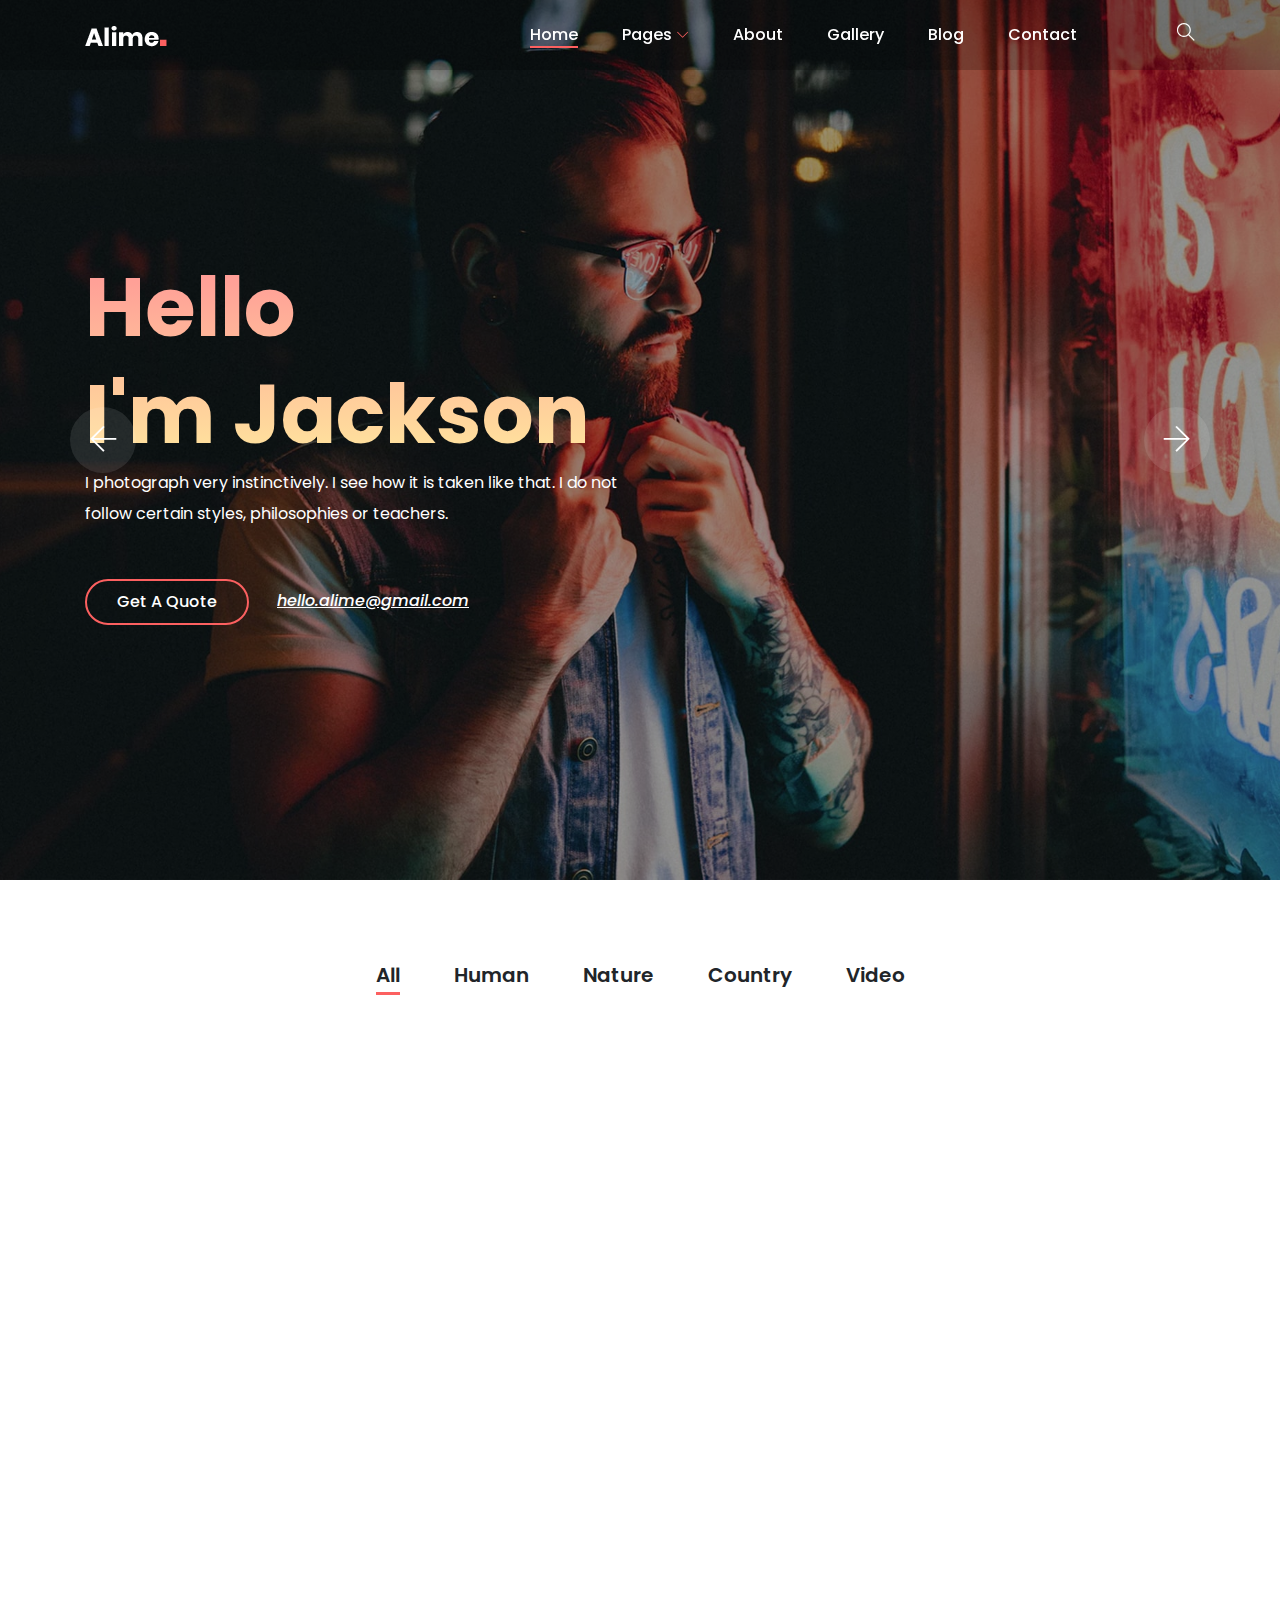
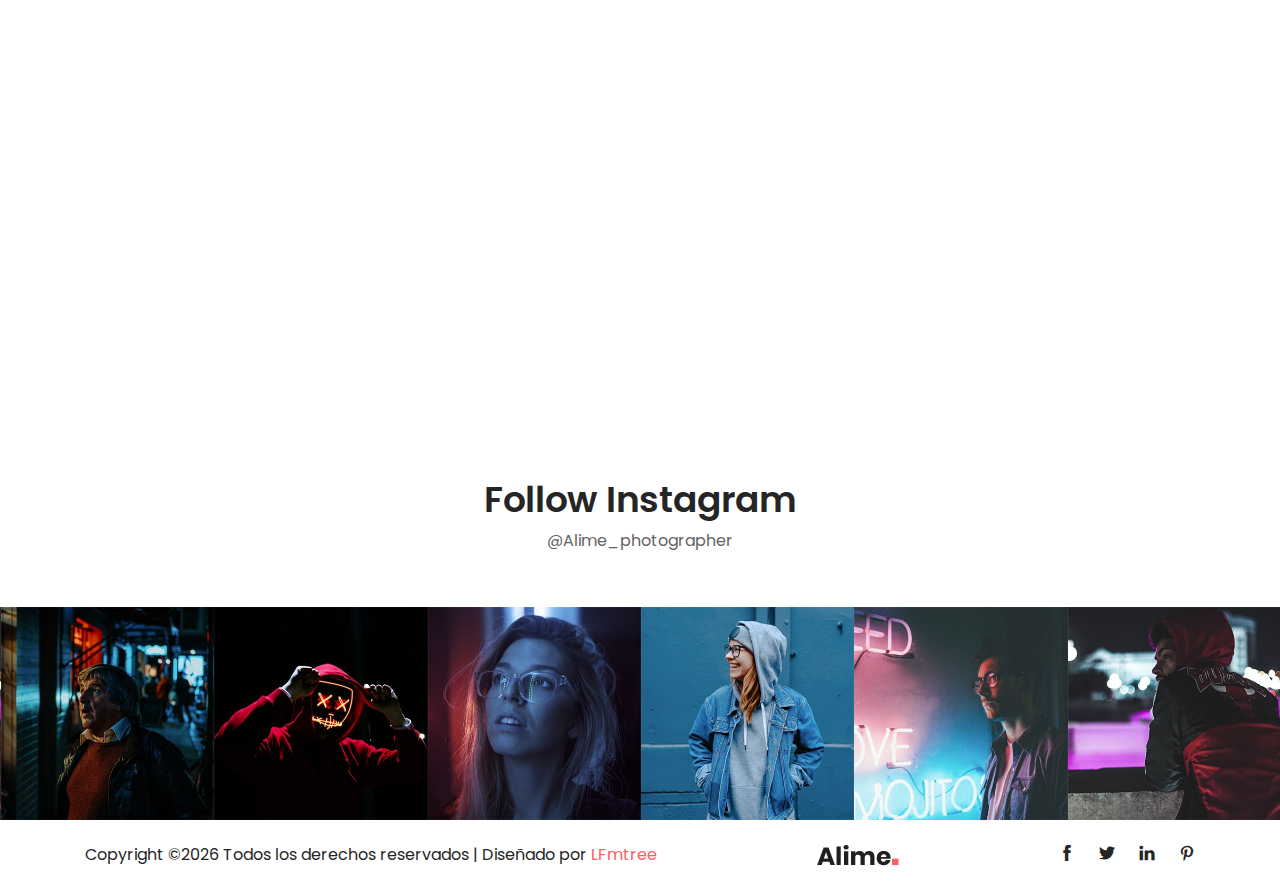
==== dart/index.html @ 70f77282 "fff" ====
<!DOCTYPE html>
<html lang="es">

<head>
    <meta charset="UTF-8">
    <meta name="description" content="">
    <meta http-equiv="X-UA-Compatible" content="IE=edge">
    <meta name="viewport" content="width=device-width, initial-scale=1, shrink-to-fit=no">

    <!-- Title -->
    <title>Dart</title>

    <!-- Favicon -->
    <link rel="icon" href="./img/core-img/favicon.png">

    <!-- Stylesheet -->
    <link rel="stylesheet" href="style.css">

</head>

<body>
    <!-- Preloader -->
    <div id="preloader">
        <div class="loader"></div>
    </div>
    <!-- /Preloader -->


               

    <!-- Header Area Start -->
    <header class="header-area">
        <!-- Main Header Start -->
        <div class="main-header-area">
            <div class="classy-nav-container breakpoint-off">
                <div class="container">
                    <!-- Classy Menu -->
                    <nav class="classy-navbar justify-content-between" id="alimeNav">

                        <!-- Logo -->
                        <a class="nav-brand" href="./index.html"><img src="./img/core-img/logo.png" alt=""></a>

                        <!-- Navbar Toggler -->
                        <div class="classy-navbar-toggler">
                            <span class="navbarToggler"><span></span><span></span><span></span></span>
                        </div>

                        <!-- Menu -->
                        <div class="classy-menu">
                            <!-- Menu Close Button -->
                            <div class="classycloseIcon">
                                <div class="cross-wrap"><span class="top"></span><span class="bottom"></span></div>
                            </div>
                            <!-- Nav Start -->
                            <div class="classynav">
                                <ul id="nav">
                                    <li class="active"><a href="./index.html">Home</a></li>
                                    <li><a href="#">Pages</a>
                                        <ul class="dropdown">
                                            <li><a href="./index.html">- Home</a></li>
                                            <li><a href="./about.html">- About</a></li>
                                            <li><a href="./gallery.html">- Gallery</a></li>
                                            <li><a href="./blog.html">- Blog</a></li>
                                            <li><a href="./single-blog.html">- Blog Details</a></li>
                                            <li><a href="./contact.html">- Contact</a></li>
                                            <li><a href="#">- Dropdown</a>
                                                <ul class="dropdown">
                                                    <li><a href="#">- Dropdown Item</a></li>
                                                    <li><a href="#">- Dropdown Item</a></li>
                                                    <li><a href="#">- Dropdown Item</a></li>
                                                    <li><a href="#">- Dropdown Item</a></li>
                                                </ul>
                                            </li>
                                        </ul>
                                    </li>
                                    <li><a href="./about.html">About</a></li>
                                    <li><a href="./gallery.html">Gallery</a></li>
                                    <li><a href="./blog.html">Blog</a></li>
                                    <li><a href="./contact.html">Contact</a></li>
                                </ul>

                                <!-- Search Icon -->
                                <div class="search-icon" data-toggle="modal" data-target="#searchModal"><i class="ti-search"></i></div>
                            </div>
                            <!-- Nav End -->
                        </div>
                    </nav>
                </div>
            </div>
        </div>
    </header>
    <!-- Header Area End -->

    <!-- Welcome Area Start -->
    <section class="welcome-area">
        <div class="welcome-slides owl-carousel">
            <!-- Single Slide -->
            <div class="single-welcome-slide bg-img bg-overlay" style="background-image: url(img/bg-img/1.jpg);">
                <div class="container h-100">
                    <div class="row h-100 align-items-center">
                        <!-- Welcome Text -->
                        <div class="col-12 col-lg-8 col-xl-6">
                            <div class="welcome-text">
                                <h2 data-animation="bounceInDown" data-delay="900ms">Hello <br>I'm Jackson</h2>
                                <p data-animation="bounceInDown" data-delay="500ms">I photograph very instinctively. I see how it is taken like that. I do not follow certain styles, philosophies or teachers.</p>
                                <div class="hero-btn-group" data-animation="bounceInDown" data-delay="100ms">
                                    <a href="#" class="btn alime-btn mb-3 mb-sm-0 mr-4">Get a Quote</a>
                                    <a class="hero-mail-contact" href="mailto:hello.alime@gmail.com">hello.alime@gmail.com</a>
                                </div>
                            </div>
                        </div>
                    </div>
                </div>
            </div>

            <!-- Single Slide -->
            <div class="single-welcome-slide bg-img bg-overlay" style="background-image: url(img/bg-img/2.jpg);">
                <div class="container h-100">
                    <div class="row h-100 align-items-center">
                        <!-- Welcome Text -->
                        <div class="col-12 col-lg-8 col-xl-6">
                            <div class="welcome-text">
                                <h2 data-animation="bounceInUp" data-delay="100ms">Hello <br>I'm Alime</h2>
                                <p data-animation="bounceInUp" data-delay="500ms">I photograph very instinctively. I see how it is taken like that. I do not follow certain styles, philosophies or teachers.</p>
                                <div class="hero-btn-group" data-animation="bounceInUp" data-delay="900ms">
                                    <a href="#" class="btn alime-btn mb-3 mb-sm-0 mr-4">Get a Quote</a>
                                    <a class="hero-mail-contact" href="mailto:hello.alime@gmail.com">hello.alime@gmail.com</a>
                                </div>
                            </div>
                        </div>
                    </div>
                </div>
            </div>
        </div>
    </section>
    <!-- Welcome Area End -->

    <!-- Gallery Area Start -->
    <div class="alime-portfolio-area section-padding-80 clearfix">
        <div class="container-fluid">
            <div class="row">
                <div class="col-12">
                    <!-- Projects Menu -->
                    <div class="alime-projects-menu">
                        <div class="portfolio-menu text-center">
                            <button class="btn active" data-filter="*">All</button>
                            <button class="btn" data-filter=".human">Human</button>
                            <button class="btn" data-filter=".nature">Nature</button>
                            <button class="btn" data-filter=".country">Country</button>
                            <button class="btn" data-filter=".video">Video</button>
                        </div>
                    </div>
                </div>
            </div>

            <div class="row alime-portfolio">
                <!-- Single Gallery Item -->
                <div class="col-12 col-sm-6 col-lg-3 single_gallery_item nature mb-30 wow fadeInUp" data-wow-delay="100ms">
                    <div class="single-portfolio-content">
                        <img src="img/bg-img/3.jpg" alt="">
                        <div class="hover-content">
                            <a href="img/bg-img/3.jpg" class="portfolio-img">+</a>
                        </div>
                    </div>
                </div>

                <!-- Single Gallery Item -->
                <div class="col-12 col-sm-6 col-lg-3 single_gallery_item video human mb-30 wow fadeInUp" data-wow-delay="300ms">
                    <div class="single-portfolio-content">
                        <img src="img/bg-img/4.jpg" alt="">
                        <div class="hover-content">
                            <a href="img/bg-img/4.jpg" class="portfolio-img">+</a>
                        </div>
                    </div>
                </div>

                <!-- Single Gallery Item -->
                <div class="col-12 col-sm-6 col-lg-3 single_gallery_item country mb-30 wow fadeInUp" data-wow-delay="500ms">
                    <div class="single-portfolio-content">
                        <img src="img/bg-img/5.jpg" alt="">
                        <div class="hover-content">
                            <a href="img/bg-img/5.jpg" class="portfolio-img">+</a>
                        </div>
                    </div>
                </div>

                <!-- Single Gallery Item -->
                <div class="col-12 col-sm-6 col-lg-3 single_gallery_item human mb-30 wow fadeInUp" data-wow-delay="700ms">
                    <div class="single-portfolio-content">
                        <img src="img/bg-img/6.jpg" alt="">
                        <div class="hover-content">
                            <a href="img/bg-img/6.jpg" class="portfolio-img">+</a>
                        </div>
                    </div>
                </div>

                <!-- Single Gallery Item -->
                <div class="col-12 col-sm-6 col-lg-3 single_gallery_item nature mb-30 wow fadeInUp" data-wow-delay="100ms">
                    <div class="single-portfolio-content">
                        <img src="img/bg-img/7.jpg" alt="">
                        <div class="hover-content">
                            <a href="img/bg-img/7.jpg" class="portfolio-img">+</a>
                        </div>
                    </div>
                </div>

                <!-- Single Gallery Item -->
                <div class="col-12 col-sm-6 col-lg-3 single_gallery_item video country mb-30 wow fadeInUp" data-wow-delay="300ms">
                    <div class="single-portfolio-content">
                        <img src="img/bg-img/8.jpg" alt="">
                        <div class="hover-content">
                            <a href="img/bg-img/8.jpg" class="portfolio-img">+</a>
                        </div>
                    </div>
                </div>

                <!-- Single Gallery Item -->
                <div class="col-12 col-sm-6 col-lg-3 single_gallery_item human mb-30 wow fadeInUp" data-wow-delay="500ms">
                    <div class="single-portfolio-content">
                        <img src="img/bg-img/10.jpg" alt="">
                        <div class="hover-content">
                            <a href="img/bg-img/10.jpg" class="portfolio-img">+</a>
                        </div>
                    </div>
                </div>

                <!-- Single Gallery Item -->
                <div class="col-12 col-sm-6 col-lg-3 single_gallery_item nature mb-30 wow fadeInUp" data-wow-delay="700ms">
                    <div class="single-portfolio-content">
                        <img src="img/bg-img/9.jpg" alt="">
                        <div class="hover-content">
                            <a href="img/bg-img/9.jpg" class="portfolio-img">+</a>
                        </div>
                    </div>
                </div>

                <!-- Single Gallery Item -->
                <div class="col-12 col-sm-6 col-lg-6 single_gallery_item video country mb-30 wow fadeInUp" data-wow-delay="100ms">
                    <div class="single-portfolio-content">
                        <img src="img/bg-img/36.jpg" alt="">
                        <div class="hover-content">
                            <a href="img/bg-img/36.jpg" class="portfolio-img">+</a>
                        </div>
                    </div>
                </div>

                <!-- Single Gallery Item -->
                <div class="col-12 col-sm-6 col-lg-3 single_gallery_item human mb-30 wow fadeInUp" data-wow-delay="300ms">
                    <div class="single-portfolio-content">
                        <img src="img/bg-img/37.jpg" alt="">
                        <div class="hover-content">
                            <a href="img/bg-img/37.jpg" class="portfolio-img">+</a>
                        </div>
                    </div>
                </div>

                <!-- Single Gallery Item -->
                <div class="col-12 col-sm-6 col-lg-3 single_gallery_item country mb-30 wow fadeInUp" data-wow-delay="500ms">
                    <div class="single-portfolio-content">
                        <img src="img/bg-img/5.jpg" alt="">
                        <div class="hover-content">
                            <a href="img/bg-img/5.jpg" class="portfolio-img">+</a>
                        </div>
                    </div>
                </div>
            </div>

            <div class="row">
                <div class="col-12 text-center wow fadeInUp" data-wow-delay="700ms">
                    <a href="#" class="btn alime-btn btn-2 mt-15">View More</a>
                </div>
            </div>
        </div>
    </div>
    <!-- Gallery Area End -->

    <!-- Follow Area Start -->
    <section class="follow-area clearfix">
        <div class="container">
            <div class="row">
                <div class="col-12">
                    <div class="section-heading text-center">
                        <h2>Follow Instagram</h2>
                        <p>@Alime_photographer</p>
                    </div>
                </div>
            </div>
        </div>

        <!-- Instagram Feed Area -->
        <div class="instragram-feed-area owl-carousel">
            <!-- Single Instagram Item -->
            <div class="single-instagram-item">
                <img src="img/bg-img/11.jpg" alt="">
                <div class="instagram-hover-content text-center d-flex align-items-center justify-content-center">
                    <a href="#">
                        <i class="ti-instagram" aria-hidden="true"></i>
                        <span>Alime_photographer</span>
                    </a>
                </div>
            </div>
            <!-- Single Instagram Item -->
            <div class="single-instagram-item">
                <img src="img/bg-img/12.jpg" alt="">
                <div class="instagram-hover-content text-center d-flex align-items-center justify-content-center">
                    <a href="#">
                        <i class="ti-instagram" aria-hidden="true"></i>
                        <span>Alime_photographer</span>
                    </a>
                </div>
            </div>
            <!-- Single Instagram Item -->
            <div class="single-instagram-item">
                <img src="img/bg-img/13.jpg" alt="">
                <div class="instagram-hover-content text-center d-flex align-items-center justify-content-center">
                    <a href="#">
                        <i class="ti-instagram" aria-hidden="true"></i>
                        <span>Alime_photographer</span>
                    </a>
                </div>
            </div>
            <!-- Single Instagram Item -->
            <div class="single-instagram-item">
                <img src="img/bg-img/14.jpg" alt="">
                <div class="instagram-hover-content text-center d-flex align-items-center justify-content-center">
                    <a href="#">
                        <i class="ti-instagram" aria-hidden="true"></i>
                        <span>Alime_photographer</span>
                    </a>
                </div>
            </div>
            <!-- Single Instagram Item -->
            <div class="single-instagram-item">
                <img src="img/bg-img/15.jpg" alt="">
                <div class="instagram-hover-content text-center d-flex align-items-center justify-content-center">
                    <a href="#">
                        <i class="ti-instagram" aria-hidden="true"></i>
                        <span>Alime_photographer</span>
                    </a>
                </div>
            </div>
            <!-- Single Instagram Item -->
            <div class="single-instagram-item">
                <img src="img/bg-img/16.jpg" alt="">
                <div class="instagram-hover-content text-center d-flex align-items-center justify-content-center">
                    <a href="#">
                        <i class="ti-instagram" aria-hidden="true"></i>
                        <span>Alime_photographer</span>
                    </a>
                </div>
            </div>
        </div>
    </section>
    <!-- Follow Area End -->

    <!-- Footer Area Start -->
    <footer class="footer-area">
        <div class="container">
            <div class="row">
                <div class="col-12">
                    <div class="footer-content d-flex align-items-center justify-content-between">
                        <!-- Copywrite Text -->
                       
                        <div class="copywrite-text">
                            <p><!-- Link back to Colorlib can't be removed. Template is licensed under CC BY 3.0. -->
Copyright &copy;<script>document.write(new Date().getFullYear());</script> Todos los derechos reservados | Diseñado por <a href="#" target="_blank">LFmtree</a>
<!-- Link back to Colorlib can't be removed. Template is licensed under CC BY 3.0. --></p> 
                        </div>


                        <!-- Footer Logo -->
                        <div class="footer-logo">
                            <a href="#"><img src="img/core-img/logo2.png" alt=""></a>
                        </div>
                        <!-- Social Info -->
                        <div class="social-info">
                            <a href="#"><i class="ti-facebook" aria-hidden="true"></i></a>
                            <a href="#"><i class="ti-twitter-alt" aria-hidden="true"></i></a>
                            <a href="#"><i class="ti-linkedin" aria-hidden="true"></i></a>
                            <a href="#"><i class="ti-pinterest" aria-hidden="true"></i></a>
                        </div>
                    </div>
                </div>
            </div>
        </div>
    </footer>
    <!-- Footer Area End -->

    <!-- **** All JS Files ***** -->
    <!-- jQuery 2.2.4 -->
    <script src="js/jquery.min.js"></script>
    <!-- Popper -->
    <script src="js/popper.min.js"></script>
    <!-- Bootstrap -->
    <script src="js/bootstrap.min.js"></script>
    <!-- All Plugins -->
    <script src="js/alime.bundle.js"></script>
    <!-- Active -->
    <script src="js/default-assets/active.js"></script>

</body>

</html>
---- dart/style.css ----
/* ------------------------------------------
[Master Stylesheet]

Template Name: Alime - Photography HTML Template
Template Author: Colorlib
Template Author URL: http://colorlib.com
Version: 1.0.0
Last Update: Feb 22, 2019


[Tables of CSS Content]

+ body

    - 01.0 Reboot CSS
    - 02.0 Spacing CSS
    - 03.0 Preloader CSS
    - 04.0 Heading CSS
    - 05.0 Backtotop CSS
    - 06.0 Buttons CSS
    - 07.0 Header CSS
    - 08.0 Hero CSS
    - 09.0 Footer CSS
    - 10.0 Follow CSS
    - 11.0 About CSS
    - 12.0 Breadcrumb CSS
    - 13.0 Blog CSS
    - 14.0 Team CSS
    - 15.0 Gallery CSS
    - 16.0 Contact CSS

--------------------------------------------- */
/* Import Fonts & All CSS */
@import url("https://fonts.googleapis.com/css?family=Poppins:100,200,300,400,500,600,700");
@import url(css/bootstrap.min.css);
@import url(css/animate.css);
@import url(css/default-assets/classy-nav.css);
@import url(css/owl.carousel.min.css);
@import url(css/magnific-popup.css);
@import url(css/font-awesome.min.css);
@import url(css/default-assets/themify-icons.css);
@import url(css/style.css);
/* :: 01.0 Reboot CSS */
* {
  margin: 0;
  padding: 0; }

body {
  font-family: "Poppins", sans-serif;
  font-weight: 400;
  font-size: 16px;
  position: relative;
  z-index: auto; }

h1,
h2,
h3,
h4,
h5,
h6 {
  font-family: "Poppins", sans-serif;
  color: #252525;
  line-height: 1.3;
  font-weight: 600; }

a,
a:active,
a:focus,
a:hover {
  color: #252525;
  text-decoration: none;
  -webkit-transition-duration: 500ms;
  -o-transition-duration: 500ms;
  transition-duration: 500ms;
  outline: none;
  font-weight: 500; }

li {
  list-style: none; }

p {
  line-height: 1.9;
  color: #636363;
  font-size: 16px;
  font-weight: 400; }

img {
  width: 100%;
  height: auto; }

ul {
  margin: 0;
  padding: 0; }
  ul li {
    margin: 0;
    padding: 0; }

.bg-overlay {
  position: relative;
  z-index: 1; }
  .bg-overlay::after {
    position: absolute;
    content: "";
    height: 100%;
    width: 100%;
    top: 0;
    left: 0;
    z-index: -1;
    background-color: rgba(0, 0, 0, 0.4); }

.bg-img {
  background-position: center center !important;
  background-size: cover !important;
  background-repeat: no-repeat !important; }

.jarallax {
  position: relative;
  z-index: 0; }
  .jarallax > .jarallax-img {
    position: absolute;
    object-fit: cover;
    font-family: 'object-fit: cover';
    top: 0;
    left: 0;
    width: 100%;
    height: 100%;
    z-index: -1; }

.mfp-image-holder .mfp-close,
.mfp-iframe-holder .mfp-close {
  position: fixed;
  z-index: 100;
  color: #ffffff;
  right: 20px;
  text-align: center;
  padding-right: 0;
  width: 100%;
  top: 20px;
  width: 30px;
  background: #fc6060;
  height: 30px;
  line-height: 30px; }

img.mfp-img {
  -webkit-box-shadow: 0 2px 40px 8px rgba(15, 15, 15, 0.15);
  box-shadow: 0 2px 40px 8px rgba(15, 15, 15, 0.15); }

button.mfp-close,
button.mfp-arrow {
  background: #fc6060; }

.mfp-bottom-bar {
  display: none !important; }

.mfp-bg {
  background-color: #000000; }

.bg-transparent {
  background-color: transparent !important; }

.bg-gray {
  background-color: #f7f7f7 !important; }

textarea:focus,
input:focus {
  outline: none; }

textarea:invalid,
input:invalid,
textarea:required,
input:required {
  box-shadow: none !important; }

.border {
  border-color: #ebebeb; }

.mfp-arrow-left::after {
  border-right-color: transparent; }

.mfp-arrow-left::before {
  border-right-color: #ffffff; }

.mfp-arrow-right::after {
  border-left-color: transparent; }

.mfp-arrow-right::before {
  border-left-color: #ffffff; }

/* :: 02.0 Spacing CSS */
.mt-15 {
  margin-top: 15px; }

.mt-30 {
  margin-top: 30px; }

.mt-40 {
  margin-top: 40px; }

.mt-50 {
  margin-top: 50px; }

.mt-70 {
  margin-top: 70px; }

.mt-80 {
  margin-top: 80px; }

.mt-100 {
  margin-top: 100px; }

.mt-150 {
  margin-top: 150px; }

.mr-15 {
  margin-right: 15px; }

.mr-30 {
  margin-right: 30px; }

.mr-50 {
  margin-right: 50px; }

.mr-100 {
  margin-right: 100px; }

.mb-10 {
  margin-bottom: 10px; }

.mb-15 {
  margin-bottom: 15px; }

.mb-30 {
  margin-bottom: 30px; }

.mb-40 {
  margin-bottom: 40px; }

.mb-50 {
  margin-bottom: 50px; }

.mb-60 {
  margin-bottom: 60px; }

.mb-70 {
  margin-bottom: 70px; }

.mb-80 {
  margin-bottom: 80px; }

.mb-100 {
  margin-bottom: 100px; }

.ml-15 {
  margin-left: 15px; }

.ml-30 {
  margin-left: 30px; }

.ml-50 {
  margin-left: 50px; }

.ml-100 {
  margin-left: 100px; }

.pt-50 {
  padding-top: 50px !important; }

.section-padding-80 {
  padding-top: 80px;
  padding-bottom: 80px; }

.section-padding-0-80 {
  padding-top: 0;
  padding-bottom: 80px; }

.section-padding-80-0 {
  padding-top: 80px;
  padding-bottom: 0; }

.section-padding-80-50 {
  padding-top: 80px;
  padding-bottom: 50px; }

.section-padding-100 {
  padding-top: 100px;
  padding-bottom: 100px; }

.section-padding-0-100 {
  padding-top: 0;
  padding-bottom: 100px; }

.section-padding-100-0 {
  padding-top: 100px;
  padding-bottom: 0; }

/* :: 3.0 Preloader CSS */
#preloader {
  position: fixed;
  width: 100%;
  height: 100%;
  z-index: 9999999;
  top: 0;
  left: 0;
  background-color: #ffffff;
  display: -webkit-box;
  display: -ms-flexbox;
  display: flex;
  -webkit-box-align: center;
  -ms-flex-align: center;
  align-items: center;
  -webkit-box-pack: center;
  -ms-flex-pack: center;
  justify-content: center;
  overflow: hidden; }

.loader,
.loader:before,
.loader:after {
  border-radius: 50%;
  width: 2.5em;
  height: 2.5em;
  -webkit-animation-fill-mode: both;
  animation-fill-mode: both;
  -webkit-animation: load7 1.8s infinite ease-in-out;
  animation: load7 1.8s infinite ease-in-out; }

.loader {
  margin-top: -20px;
  color: #fc6060;
  font-size: 6px;
  position: relative;
  -webkit-transform: translateZ(0);
  -ms-transform: translateZ(0);
  transform: translateZ(0);
  -webkit-animation-delay: -0.16s;
  animation-delay: -0.16s; }

.loader:before,
.loader:after {
  content: '';
  position: absolute;
  top: 0; }

.loader:before {
  left: -3.5em;
  -webkit-animation-delay: -0.32s;
  animation-delay: -0.32s; }

.loader:after {
  left: 3.5em; }

@-webkit-keyframes load7 {
  0%,
    80%,
    100% {
    box-shadow: 0 2.5em 0 -1.3em; }
  40% {
    box-shadow: 0 2.5em 0 0; } }
@keyframes load7 {
  0%,
    80%,
    100% {
    box-shadow: 0 2.5em 0 -1.3em; }
  40% {
    box-shadow: 0 2.5em 0 0; } }
/* :: 4.0 Heading CSS */
.section-heading {
  position: relative;
  z-index: 1;
  margin-bottom: 50px; }
  .section-heading h2 {
    font-size: 36px;
    text-transform: capitalize;
    margin-bottom: 5px;
    display: block;
    line-height: 1.2; }
    @media only screen and (max-width: 767px) {
      .section-heading h2 {
        font-size: 24px; } }
  .section-heading p {
    margin-bottom: 0; }
  .section-heading.white p,
  .section-heading.white h2 {
    color: #ffffff; }

/* :: 5.0 Backtotop CSS */
#scrollUp {
  position: fixed;
  right: 40px;
  font-size: 20px;
  line-height: 40px;
  width: 40px;
  height: 40px;
  bottom: 40px;
  background-color: #fc6060;
  color: #ffffff;
  text-align: center;
  -webkit-transition-duration: 500ms;
  -o-transition-duration: 500ms;
  transition-duration: 500ms;
  border-radius: 50%;
  -webkit-box-shadow: 0 2px 40px 8px rgba(15, 15, 15, 0.15);
  box-shadow: 0 2px 40px 8px rgba(15, 15, 15, 0.15);
  z-index: 15962536; }
  @media only screen and (max-width: 767px) {
    #scrollUp {
      right: 20px;
      bottom: 20px; } }
  #scrollUp:focus, #scrollUp:hover {
    background-color: #000000;
    color: #ffffff; }

/* :: 6.0 Buttons CSS */
.btn:focus {
  box-shadow: none; }

.alime-btn {
  position: relative;
  z-index: 1;
  min-width: 160px;
  height: 46px;
  line-height: 42px;
  font-size: 16px;
  font-weight: 500;
  display: inline-block;
  padding: 0 30px;
  text-align: center;
  text-transform: capitalize;
  background-color: transparent;
  color: #ffffff;
  border: 2px solid #fc6060;
  border-radius: 60px;
  -webkit-transition-duration: 500ms;
  -o-transition-duration: 500ms;
  transition-duration: 500ms; }
  .alime-btn.btn-2 {
    color: #252525; }
  .alime-btn:focus, .alime-btn:hover {
    font-weight: 500;
    -webkit-box-shadow: 0 2px 40px 8px rgba(15, 15, 15, 0.15);
    box-shadow: 0 2px 40px 8px rgba(15, 15, 15, 0.15);
    background-color: #fc6060;
    color: #ffffff; }

.badges-btn {
  background-color: #ebebeb;
  padding: 5px 15px;
  display: inline-block;
  color: #636363;
  font-size: 12px;
  font-weight: 500;
  text-transform: uppercase;
  border-radius: 2px;
  -webkit-transition-duration: 500ms;
  -o-transition-duration: 500ms;
  transition-duration: 500ms;
  letter-spacing: 1px; }
  .badges-btn:hover, .badges-btn:focus {
    background-color: #fc6060;
    color: #ffffff;
    font-weight: 500; }

/* :: 7.0 Header CSS */
.header-area {
  position: fixed;
  z-index: 100;
  width: 100%;
  -webkit-transition-duration: 500ms;
  -o-transition-duration: 500ms;
  transition-duration: 500ms;
  background-color: transparent; }
  .header-area .search-icon {
    position: relative;
    z-index: 1;
    margin-left: 80px; }
    .header-area .search-icon i {
      font-size: 18px;
      color: #ffffff;
      cursor: pointer; }

.top-search-area .modal {
  background-color: rgba(0, 0, 0, 0.7); }
.top-search-area .modal-content .modal-body {
  padding: 50px; }
  .top-search-area .modal-content .modal-body button.close-btn {
    position: absolute;
    top: 15px;
    right: 15px;
    z-index: 10;
    font-size: 14px; }
    .top-search-area .modal-content .modal-body button.close-btn.btn {
      padding: 0;
      background-color: transparent; }
.top-search-area form {
  width: 100%;
  position: relative;
  z-index: 1; }
  .top-search-area form input {
    width: 100%;
    height: 50px;
    border: none;
    -webkit-box-shadow: 0 0 30px 15px rgba(0, 0, 0, 0.08);
    box-shadow: 0 0 30px 15px rgba(0, 0, 0, 0.08);
    border-radius: 6px;
    font-size: 12px;
    font-style: italic;
    padding: 0 20px; }
    .top-search-area form input:focus {
      -webkit-box-shadow: 0 0 30px 15px rgba(0, 0, 0, 0.08);
      box-shadow: 0 0 30px 15px rgba(0, 0, 0, 0.08); }
  .top-search-area form button {
    position: absolute;
    width: 100px;
    height: 50px;
    top: 0;
    right: 0;
    z-index: 10;
    border-radius: 0 6px 6px 0;
    border: none;
    background-color: #fc6060;
    font-weight: 600;
    font-size: 14px;
    text-transform: uppercase;
    text-align: center;
    color: #ffffff;
    cursor: pointer; }

.classy-nav-container {
  background-color: transparent;
  padding: 0; }
  .classy-nav-container .classy-navbar {
    -webkit-transition-duration: 500ms;
    -o-transition-duration: 500ms;
    transition-duration: 500ms;
    height: 70px;
    padding: 0; }
    @media only screen and (max-width: 767px) {
      .classy-nav-container .classy-navbar .nav-brand {
        max-width: 90px;
        margin-right: 15px; } }
    .classy-nav-container .classy-navbar .classynav ul li a {
      font-size: 16px;
      text-transform: capitalize;
      color: #ffffff;
      font-weight: 500;
      padding: 0 20px; }
      .classy-nav-container .classy-navbar .classynav ul li a:hover, .classy-nav-container .classy-navbar .classynav ul li a:focus {
        color: #fc6060; }
      @media only screen and (min-width: 992px) and (max-width: 1199px) {
        .classy-nav-container .classy-navbar .classynav ul li a {
          font-size: 14px; } }
      @media only screen and (min-width: 768px) and (max-width: 991px) {
        .classy-nav-container .classy-navbar .classynav ul li a {
          font-size: 14px;
          color: #252525; }
          .classy-nav-container .classy-navbar .classynav ul li a:hover, .classy-nav-container .classy-navbar .classynav ul li a:focus {
            color: #fc6060; } }
      @media only screen and (max-width: 767px) {
        .classy-nav-container .classy-navbar .classynav ul li a {
          font-size: 14px;
          color: #252525; }
          .classy-nav-container .classy-navbar .classynav ul li a:hover, .classy-nav-container .classy-navbar .classynav ul li a:focus {
            color: #fc6060; } }
    .classy-nav-container .classy-navbar .classynav ul li.cn-dropdown-item ul li a, .classy-nav-container .classy-navbar .classynav ul li.megamenu-item ul li a {
      font-size: 14px;
      text-transform: capitalize;
      height: 42px;
      line-height: 42px;
      padding: 0 30px;
      color: #252525; }
      .classy-nav-container .classy-navbar .classynav ul li.cn-dropdown-item ul li a:focus, .classy-nav-container .classy-navbar .classynav ul li.cn-dropdown-item ul li a:hover, .classy-nav-container .classy-navbar .classynav ul li.megamenu-item ul li a:focus, .classy-nav-container .classy-navbar .classynav ul li.megamenu-item ul li a:hover {
        color: #fc6060; }

.classynav ul li.active a {
  position: relative;
  z-index: 1; }
  .classynav ul li.active a::before {
    width: calc(100% - 40px);
    height: 2px;
    background-color: #fc6060;
    position: absolute;
    bottom: 7px;
    left: 0;
    z-index: 1;
    content: '';
    left: 50%;
    transform: translateX(-50%); }
    @media only screen and (min-width: 768px) and (max-width: 991px) {
      .classynav ul li.active a::before {
        display: none; } }
    @media only screen and (max-width: 767px) {
      .classynav ul li.active a::before {
        display: none; } }

.classynav ul li.has-down > a::after,
.classynav ul li.has-down.active > a::after,
.classynav ul li.megamenu-item > a::after {
  color: #fc6060; }

.breakpoint-off .classynav ul li .dropdown,
.breakpoint-off .classynav ul li .megamenu {
  width: 210px;
  -webkit-box-shadow: 0 2px 40px 8px rgba(15, 15, 15, 0.15);
  box-shadow: 0 2px 40px 8px rgba(15, 15, 15, 0.15);
  border-radius: 6px; }

.breakpoint-off .classynav ul li .megamenu {
  width: 100%; }

.classy-navbar-toggler .navbarToggler span {
  background-color: #252525; }

.main-header-area {
  position: relative;
  z-index: 1;
  background-color: transparent;
  -webkit-transition-duration: 500ms;
  -o-transition-duration: 500ms;
  transition-duration: 500ms;
  height: 70px;
  background-color: rgba(0, 0, 0, 0.2); }
  .main-header-area.sticky {
    background-color: #000000; }

.classy-navbar-toggler .navbarToggler span {
  background-color: #ffffff; }

/* :: 8.0 Hero CSS */
.welcome-area {
  position: relative;
  z-index: 1; }

.welcome-slides {
  position: relative;
  z-index: 1;
  overflow: hidden; }
  .welcome-slides .owl-prev,
  .welcome-slides .owl-next {
    -webkit-transition-duration: 500ms;
    -o-transition-duration: 500ms;
    transition-duration: 500ms;
    width: 66px;
    height: 66px;
    border-radius: 50%;
    background-color: rgba(255, 255, 255, 0.1);
    position: absolute;
    top: 50%;
    left: 70px;
    margin-top: -33px;
    z-index: 10;
    text-align: center;
    line-height: 70px;
    color: #ffffff;
    font-size: 30px; }
    .welcome-slides .owl-prev:hover, .welcome-slides .owl-prev:focus,
    .welcome-slides .owl-next:hover,
    .welcome-slides .owl-next:focus {
      background-color: #fc6060; }
    @media only screen and (min-width: 768px) and (max-width: 991px) {
      .welcome-slides .owl-prev,
      .welcome-slides .owl-next {
        left: 30px; } }
    @media only screen and (max-width: 767px) {
      .welcome-slides .owl-prev,
      .welcome-slides .owl-next {
        width: 40px;
        left: 15px;
        height: 40px;
        font-size: 18px;
        line-height: 44px; } }
  .welcome-slides .owl-next {
    left: auto;
    right: 70px; }
    @media only screen and (min-width: 768px) and (max-width: 991px) {
      .welcome-slides .owl-next {
        right: 30px; } }
    @media only screen and (max-width: 767px) {
      .welcome-slides .owl-next {
        right: 15px; } }

.single-welcome-slide {
  position: relative;
  z-index: 2;
  width: 100%;
  height: 880px;
  background-color: #fc6060; }
  @media only screen and (min-width: 992px) and (max-width: 1199px) {
    .single-welcome-slide {
      height: 750px; } }
  @media only screen and (min-width: 768px) and (max-width: 991px) {
    .single-welcome-slide {
      height: 750px; } }
  @media only screen and (max-width: 767px) {
    .single-welcome-slide {
      height: 600px; } }
  .single-welcome-slide .welcome-text {
    position: relative;
    z-index: 1; }
    .single-welcome-slide .welcome-text h2 {
      font-weight: 700;
      font-size: 82px;
      display: block;
      margin-bottom: 0;
      background: -webkit-linear-gradient(#ff9696, #ffe89e);
      -webkit-background-clip: text;
      -webkit-text-fill-color: transparent; }
      @media only screen and (max-width: 767px) {
        .single-welcome-slide .welcome-text h2 {
          font-size: 42px; } }
    .single-welcome-slide .welcome-text p {
      color: #ffffff;
      margin-bottom: 50px;
      display: block; }
    .single-welcome-slide .welcome-text .hero-mail-contact {
      color: #ffffff;
      font-style: italic;
      text-decoration: underline; }
      .single-welcome-slide .welcome-text .hero-mail-contact:hover, .single-welcome-slide .welcome-text .hero-mail-contact:focus {
        color: #fc6060; }

/* :: 9.0 Footer CSS */
.footer-content {
  padding: 20px 0; }
  .footer-content .copywrite-text {
    position: relative;
    z-index: 1; }
    .footer-content .copywrite-text p {
      margin-bottom: 0;
      color: #252525; }
      @media only screen and (max-width: 767px) {
        .footer-content .copywrite-text p {
          font-size: 12px; } }
      .footer-content .copywrite-text p a {
        color: #fc6060;
        font-weight: 400; }
        @media only screen and (max-width: 767px) {
          .footer-content .copywrite-text p a {
            font-size: 12px; } }
  @media only screen and (max-width: 767px) {
    .footer-content .footer-logo a img {
      max-width: 50px; } }
  .footer-content .social-info a {
    color: #252525;
    font-size: 16px;
    margin-right: 20px; }
    .footer-content .social-info a:last-child {
      margin-right: 0; }
    @media only screen and (max-width: 767px) {
      .footer-content .social-info a {
        margin-right: 5px;
        font-size: 12px; } }
    .footer-content .social-info a:hover, .footer-content .social-info a:focus {
      color: #fc6060; }

/* :: 10.0 Follow CSS */
.single-instagram-item {
  position: relative;
  z-index: 1;
  overflow: hidden;
  -webkit-transition-duration: 500ms;
  -o-transition-duration: 500ms;
  transition-duration: 500ms; }
  .single-instagram-item img {
    width: 100%;
    -webkit-transition-duration: 1500ms;
    -o-transition-duration: 1500ms;
    transition-duration: 1500ms; }
  .single-instagram-item .instagram-hover-content {
    width: 100%;
    height: 100%;
    position: absolute;
    top: 0;
    bottom: 0;
    left: 0;
    right: 0;
    background-color: rgba(252, 96, 96, 0.9);
    opacity: 0;
    visibility: hidden;
    -webkit-transition-duration: 500ms;
    -o-transition-duration: 500ms;
    transition-duration: 500ms; }
    .single-instagram-item .instagram-hover-content a {
      text-align: center; }
      .single-instagram-item .instagram-hover-content a i {
        color: #ffffff;
        font-size: 32px;
        display: block;
        margin-bottom: 15px; }
      .single-instagram-item .instagram-hover-content a span {
        font-size: 14px;
        margin-bottom: 0;
        color: #ffffff; }
        @media only screen and (min-width: 992px) and (max-width: 1199px) {
          .single-instagram-item .instagram-hover-content a span {
            font-size: 12px; } }
        @media only screen and (min-width: 768px) and (max-width: 991px) {
          .single-instagram-item .instagram-hover-content a span {
            font-size: 12px; } }
        @media only screen and (max-width: 767px) {
          .single-instagram-item .instagram-hover-content a span {
            font-size: 12px; } }
  .single-instagram-item:hover img {
    -webkit-transform: scale(1.1);
    -ms-transform: scale(1.1);
    transform: scale(1.1); }
  .single-instagram-item:hover .instagram-hover-content {
    opacity: 1;
    visibility: visible; }

.instagram-gallery-single-item:hover .instagram-hover-content .zoom-img {
  margin-top: 0;
  opacity: 1; }

/* :: 11.0 About CSS */
.about-us-content h3 {
  font-size: 36px;
  display: block;
  margin-bottom: 5px; }
  @media only screen and (max-width: 767px) {
    .about-us-content h3 {
      font-size: 24px; } }
.about-us-content .line {
  height: 3px;
  width: 70px;
  background-color: #fc6060;
  margin-bottom: 30px; }

.about-video-area {
  position: relative;
  z-index: 1;
  border-radius: 10px; }
  .about-video-area img {
    -webkit-box-shadow: 3px 0 24px rgba(0, 0, 0, 0.15);
    box-shadow: 3px 0 24px rgba(0, 0, 0, 0.15);
    width: 100%;
    border-radius: 10px; }
  .about-video-area .video-icon a {
    position: absolute;
    top: 50%;
    left: 50%;
    z-index: 99;
    -webkit-transform: translate(-50%, -50%);
    -ms-transform: translate(-50%, -50%);
    transform: translate(-50%, -50%);
    color: #ffffff;
    height: 50px;
    width: 50px;
    display: inline-block;
    background-color: #fc6060;
    text-align: center;
    line-height: 56px;
    font-size: 38px;
    border-radius: 50%; }
    .about-video-area .video-icon a::after {
      content: '';
      position: absolute;
      width: 0%;
      height: 0%;
      border-radius: 50%;
      background-color: transparent;
      top: 50%;
      left: 50%;
      -webkit-transform: translate(-50%, -50%);
      -ms-transform: translate(-50%, -50%);
      transform: translate(-50%, -50%);
      border: 2px solid #fc6060;
      -webkit-animation: video-icon 1200ms linear infinite;
      animation: video-icon 1200ms linear infinite;
      z-index: -10; }
    .about-video-area .video-icon a:hover, .about-video-area .video-icon a:focus {
      background-color: #000000; }
      .about-video-area .video-icon a:hover::after, .about-video-area .video-icon a:focus::after {
        border: 2px solid #000000; }

@-webkit-keyframes video-icon {
  0% {
    width: 0;
    height: 0;
    opacity: 1; }
  50% {
    width: 100%;
    height: 100%;
    opacity: 1; }
  100% {
    width: 200%;
    height: 200%;
    opacity: 0; } }
@keyframes video-icon {
  0% {
    width: 0;
    height: 0;
    opacity: 1; }
  50% {
    width: 100%;
    height: 100%;
    opacity: 1; }
  100% {
    width: 200%;
    height: 200%;
    opacity: 0; } }
.why-choose-us-content {
  -webkit-transition-duration: 800ms;
  -o-transition-duration: 800ms;
  transition-duration: 800ms;
  background-color: #ffffff;
  padding: 80px 30px 50px;
  border-radius: 10px;
  box-shadow: 3px 0 15px -1px rgba(0, 0, 0, 0.15);
  position: relative;
  z-index: 1;
  margin-top: 50px; }
  .why-choose-us-content .chosse-us-icon {
    -webkit-transition-duration: 800ms;
    -o-transition-duration: 800ms;
    transition-duration: 800ms;
    height: 76px;
    width: 76px;
    background-color: #fc6060;
    display: inline-block;
    text-align: center;
    line-height: 76px;
    border-radius: 50%;
    color: #ffffff;
    font-size: 30px;
    position: absolute;
    top: -38px;
    left: 50%;
    margin-left: -38px; }
  .why-choose-us-content h4 {
    font-size: 20px;
    font-weight: 500;
    margin-bottom: 15px;
    -webkit-transition-duration: 800ms;
    -o-transition-duration: 800ms;
    transition-duration: 800ms; }
  .why-choose-us-content p {
    -webkit-transition-duration: 800ms;
    -o-transition-duration: 800ms;
    transition-duration: 800ms;
    font-size: 14px;
    margin-bottom: 0; }
  .why-choose-us-content:hover, .why-choose-us-content:focus {
    background-color: #fc6060; }
    .why-choose-us-content:hover .chosse-us-icon, .why-choose-us-content:focus .chosse-us-icon {
      background-color: #000000;
      box-shadow: 0 5px 15px 2px rgba(255, 255, 255, 0.15); }
    .why-choose-us-content:hover h4,
    .why-choose-us-content:hover p, .why-choose-us-content:focus h4,
    .why-choose-us-content:focus p {
      color: #ffffff; }

/* :: 12.0 Breadcrumb CSS */
.breadcrumb-area {
  position: relative;
  z-index: 1;
  height: 370px; }
  @media only screen and (max-width: 767px) {
    .breadcrumb-area {
      height: 240px; } }
  .breadcrumb-area .page-title {
    color: #ffffff;
    font-size: 36px; }
    @media only screen and (max-width: 767px) {
      .breadcrumb-area .page-title {
        font-size: 24px; } }

.breadcrumb-content {
  position: relative;
  z-index: 1;
  margin-top: 70px; }
  .breadcrumb-content .breadcrumb {
    padding: 0;
    background-color: transparent;
    margin-bottom: 0; }
    .breadcrumb-content .breadcrumb .breadcrumb-item {
      color: #fc6060;
      font-weight: 400;
      font-size: 16px; }
      .breadcrumb-content .breadcrumb .breadcrumb-item a {
        font-size: 16px;
        color: #ffffff;
        font-weight: 400; }
        .breadcrumb-content .breadcrumb .breadcrumb-item a:hover, .breadcrumb-content .breadcrumb .breadcrumb-item a:focus {
          color: #fc6060; }
    .breadcrumb-content .breadcrumb .breadcrumb-item + .breadcrumb-item::before {
      content: '\f105';
      color: #ffffff;
      font-family: "FontAwesome"; }

.breadcrumb-area.blog {
  height: 550px; }
  .breadcrumb-area.blog .breadcrumb-content .post-catagory {
    padding: 2px 15px;
    border-radius: 2px;
    font-size: 12px;
    text-transform: uppercase;
    color: #ffffff;
    background-color: #fc6060;
    font-weight: 500;
    margin-bottom: 15px; }
    .breadcrumb-area.blog .breadcrumb-content .post-catagory:hover, .breadcrumb-area.blog .breadcrumb-content .post-catagory:focus {
      font-weight: 500;
      background-color: #000000; }
  .breadcrumb-area.blog .breadcrumb-content .page-title {
    display: block;
    font-size: 48px;
    margin-bottom: 20px; }
    @media only screen and (max-width: 767px) {
      .breadcrumb-area.blog .breadcrumb-content .page-title {
        font-size: 30px; } }
  .breadcrumb-area.blog .breadcrumb-content .post-meta {
    position: relative;
    z-index: 1;
    margin-bottom: 5px; }
    .breadcrumb-area.blog .breadcrumb-content .post-meta a {
      position: relative;
      z-index: 1;
      font-size: 16px;
      color: #ffffff;
      font-weight: 500;
      margin-right: 21px; }
      @media only screen and (max-width: 767px) {
        .breadcrumb-area.blog .breadcrumb-content .post-meta a {
          font-size: 13px; } }
      .breadcrumb-area.blog .breadcrumb-content .post-meta a::after {
        content: '|';
        position: absolute;
        top: 0;
        right: -11px;
        z-index: 1; }
      .breadcrumb-area.blog .breadcrumb-content .post-meta a:last-child::after {
        display: none; }
      .breadcrumb-area.blog .breadcrumb-content .post-meta a:hover, .breadcrumb-area.blog .breadcrumb-content .post-meta a:focus {
        color: #fc6060; }
        .breadcrumb-area.blog .breadcrumb-content .post-meta a:hover::after, .breadcrumb-area.blog .breadcrumb-content .post-meta a:focus::after {
          color: #ffffff; }

/* :: 13.0 Blog CSS */
.blog-details-text {
  position: relative;
  z-index: 1; }
  .blog-details-text .row {
    margin-right: -5px;
    margin-left: -5px; }
    .blog-details-text .row .col-12 {
      padding-right: 5px;
      padding-left: 5px; }
  .blog-details-text p {
    font-size: 18px;
    margin-bottom: 20px; }

.alime-blockquote {
  position: relative;
  z-index: 1;
  margin-bottom: 30px;
  margin-top: 30px;
  border-left: 3px solid #fc6060;
  padding-left: 30px; }
  .alime-blockquote h4 {
    margin-bottom: 15px;
    font-size: 24px;
    color: #161715;
    line-height: 1.5;
    font-weight: 400; }
    @media only screen and (max-width: 767px) {
      .alime-blockquote h4 {
        font-size: 18px; } }
  .alime-blockquote h6 {
    font-size: 18px;
    color: #fc6060;
    text-transform: uppercase;
    margin-bottom: 0; }
    @media only screen and (max-width: 767px) {
      .alime-blockquote h6 {
        font-size: 14px; } }

.post-author-area {
  position: relative;
  z-index: 1; }
  @media only screen and (max-width: 767px) {
    .post-author-area {
      -ms-flex-wrap: wrap;
      flex-wrap: wrap; } }
  @media only screen and (max-width: 767px) {
    .post-author-area .popular-tags {
      -webkit-box-flex: 0;
      -ms-flex: 0 0 100%;
      flex: 0 0 100%;
      max-width: 100%;
      width: 100%;
      margin-bottom: 30px; } }
  .post-author-area .popular-tags li {
    display: inline-block;
    float: left;
    margin: 3px; }
  @media only screen and (max-width: 767px) {
    .post-author-area .post-social-info {
      -webkit-box-flex: 0;
      -ms-flex: 0 0 100%;
      flex: 0 0 100%;
      max-width: 100%;
      width: 100%; } }
  .post-author-area .post-social-info p {
    margin-bottom: 0;
    margin-right: 20px;
    color: #252525; }
  .post-author-area .post-social-info a {
    display: inline-block;
    color: #625b66;
    margin-right: 20px;
    font-size: 14px; }
    .post-author-area .post-social-info a:last-child {
      margin-right: 0; }
    .post-author-area .post-social-info a:hover, .post-author-area .post-social-info a:focus {
      color: #fc6060; }

.alime-pager-area {
  position: relative;
  z-index: 1; }
  .alime-pager-area .previous,
  .alime-pager-area .next {
    width: 100%;
    position: relative;
    z-index: 1;
    height: 290px; }
    @media only screen and (max-width: 767px) {
      .alime-pager-area .previous,
      .alime-pager-area .next {
        height: 180px; } }
    .alime-pager-area .previous::after,
    .alime-pager-area .next::after {
      -webkit-transition-duration: 500ms;
      -o-transition-duration: 500ms;
      transition-duration: 500ms;
      width: 100%;
      height: 100%;
      position: absolute;
      z-index: 10;
      background-color: rgba(0, 0, 0, 0.7);
      top: 0;
      left: 0;
      content: '';
      opacity: 0;
      visibility: hidden; }
    .alime-pager-area .previous .overlay-content,
    .alime-pager-area .next .overlay-content {
      position: absolute;
      width: 70%;
      height: 100%;
      top: 0;
      left: 15%;
      text-align: center;
      z-index: 100; }
      .alime-pager-area .previous .overlay-content .post-title,
      .alime-pager-area .next .overlay-content .post-title {
        font-size: 24px;
        color: #ffffff;
        margin-bottom: 0; }
        @media only screen and (max-width: 767px) {
          .alime-pager-area .previous .overlay-content .post-title,
          .alime-pager-area .next .overlay-content .post-title {
            font-size: 14px; } }
        .alime-pager-area .previous .overlay-content .post-title:hover, .alime-pager-area .previous .overlay-content .post-title:focus,
        .alime-pager-area .next .overlay-content .post-title:hover,
        .alime-pager-area .next .overlay-content .post-title:focus {
          color: #fc6060; }
      .alime-pager-area .previous .overlay-content .previous-link,
      .alime-pager-area .previous .overlay-content .next-link,
      .alime-pager-area .next .overlay-content .previous-link,
      .alime-pager-area .next .overlay-content .next-link {
        -webkit-transition-duration: 500ms;
        -o-transition-duration: 500ms;
        transition-duration: 500ms;
        position: absolute;
        top: 50%;
        margin-top: -15px;
        left: -10%;
        width: 30px;
        height: 30px;
        line-height: 30px;
        font-size: 30px;
        color: #ffffff;
        z-index: 100;
        opacity: 0; }
        .alime-pager-area .previous .overlay-content .previous-link:hover, .alime-pager-area .previous .overlay-content .previous-link:focus,
        .alime-pager-area .previous .overlay-content .next-link:hover,
        .alime-pager-area .previous .overlay-content .next-link:focus,
        .alime-pager-area .next .overlay-content .previous-link:hover,
        .alime-pager-area .next .overlay-content .previous-link:focus,
        .alime-pager-area .next .overlay-content .next-link:hover,
        .alime-pager-area .next .overlay-content .next-link:focus {
          color: #fc6060; }
    .alime-pager-area .previous:hover::after, .alime-pager-area .previous:focus::after,
    .alime-pager-area .next:hover::after,
    .alime-pager-area .next:focus::after {
      opacity: 1;
      visibility: visible; }
    .alime-pager-area .previous:hover .previous-link,
    .alime-pager-area .previous:hover .next-link, .alime-pager-area .previous:focus .previous-link,
    .alime-pager-area .previous:focus .next-link,
    .alime-pager-area .next:hover .previous-link,
    .alime-pager-area .next:hover .next-link,
    .alime-pager-area .next:focus .previous-link,
    .alime-pager-area .next:focus .next-link {
      opacity: 1; }
  .alime-pager-area .next .overlay-content .next-link {
    left: auto;
    right: -10%; }

.pagination {
  position: relative;
  z-index: 1; }
  .pagination .page-item:last-child .page-link {
    border-top-right-radius: 3px;
    border-bottom-right-radius: 3px; }
  .pagination .page-item:first-child .page-link {
    margin-left: 0;
    border-top-left-radius: 3px;
    border-bottom-left-radius: 3px; }
  .pagination .page-link {
    padding: 12px 15px;
    color: #252525;
    border: none;
    background-color: #f7f7f7;
    margin-right: 5px;
    border-radius: 3px; }
    .pagination .page-link:hover, .pagination .page-link:focus {
      background-color: #fc6060;
      color: #ffffff;
      border-color: #fc6060; }
    .pagination .page-link:focus {
      box-shadow: none; }

.comment_area {
  position: relative;
  z-index: 1;
  padding-bottom: 20px;
  border-bottom: 1px solid #ebebeb; }
  .comment_area .single_comment_area {
    position: relative;
    z-index: 1; }
    .comment_area .single_comment_area::after {
      position: absolute;
      width: 1px;
      background-color: #ebebeb;
      height: 100%;
      content: '';
      top: 0;
      left: 90px;
      z-index: 1; }
      @media only screen and (max-width: 767px) {
        .comment_area .single_comment_area::after {
          left: 50px; } }
    .comment_area .single_comment_area .single_comment_area::after {
      display: none; }
  .comment_area .comment-content {
    position: relative;
    z-index: 1;
    margin-bottom: 40px; }
    .comment_area .comment-content .comment-author {
      -webkit-box-flex: 0;
      -ms-flex: 0 0 70px;
      flex: 0 0 70px;
      width: 70px;
      max-width: 70px;
      margin-right: 40px;
      border-radius: 50%; }
      @media only screen and (max-width: 767px) {
        .comment_area .comment-content .comment-author {
          -webkit-box-flex: 0;
          -ms-flex: 0 0 40px;
          flex: 0 0 40px;
          width: 40px;
          max-width: 40px;
          margin-right: 20px; } }
      .comment_area .comment-content .comment-author img {
        border-radius: 50%; }
    .comment_area .comment-content .comment-meta .post-date {
      font-size: 12px;
      text-transform: uppercase;
      display: block;
      margin-bottom: 5px;
      font-weight: 300;
      color: #b2b2b2;
      letter-spacing: 1px; }
      .comment_area .comment-content .comment-meta .post-date:hover, .comment_area .comment-content .comment-meta .post-date:focus {
        color: #fc6060; }
    .comment_area .comment-content .comment-meta h5 {
      margin-bottom: 5px;
      font-size: 18px; }
      @media only screen and (max-width: 767px) {
        .comment_area .comment-content .comment-meta h5 {
          font-size: 16px; } }
    .comment_area .comment-content .comment-meta p {
      color: #636363;
      font-size: 14px; }
      @media only screen and (max-width: 767px) {
        .comment_area .comment-content .comment-meta p {
          font-size: 13px; } }
    .comment_area .comment-content .comment-meta .like,
    .comment_area .comment-content .comment-meta .reply {
      display: inline-block;
      padding: 5px 25px 5px;
      font-size: 12px;
      font-weight: 600;
      border: 1px solid #ebebeb;
      text-transform: uppercase;
      border-radius: 2px; }
      .comment_area .comment-content .comment-meta .like:focus, .comment_area .comment-content .comment-meta .like:hover,
      .comment_area .comment-content .comment-meta .reply:focus,
      .comment_area .comment-content .comment-meta .reply:hover {
        border-color: #fc6060;
        background-color: #fc6060;
        color: #ffffff; }
  .comment_area .children {
    margin-left: 120px; }
    @media only screen and (max-width: 767px) {
      .comment_area .children {
        margin-left: 60px; } }
    .comment_area .children .single_comment_area:last-of-type {
      margin-bottom: 0; }
    .comment_area .children .single_comment_area .comment-author {
      margin-right: 20px; }
      @media only screen and (max-width: 767px) {
        .comment_area .children .single_comment_area .comment-author {
          margin-right: 10px; } }

.alime-blog-area {
  position: relative;
  z-index: 1; }
  .alime-blog-area .row {
    margin-right: -5px;
    margin-left: -5px; }
    .alime-blog-area .row .col-12 {
      padding-right: 5px;
      padding-left: 5px; }

.single-post-area {
  position: relative;
  z-index: 1;
  margin-bottom: 10px;
  -webkit-transition-duration: 500ms;
  -o-transition-duration: 500ms;
  transition-duration: 500ms; }
  .single-post-area::after {
    position: absolute;
    width: 100%;
    height: 100%;
    top: 0;
    left: 0;
    background-color: rgba(0, 0, 0, 0.5);
    content: '';
    z-index: 1; }
  .single-post-area .post-thumbnail {
    display: block;
    overflow: hidden; }
    .single-post-area .post-thumbnail img {
      width: 100%;
      -webkit-transition-duration: 800ms;
      -o-transition-duration: 800ms;
      transition-duration: 800ms; }
  .single-post-area .post-catagory {
    position: absolute;
    padding: 2px 15px;
    border-radius: 2px;
    font-size: 12px;
    text-transform: uppercase;
    color: #ffffff;
    background-color: #fc6060;
    top: 15px;
    right: 15px;
    z-index: 20;
    font-weight: 500; }
    .single-post-area .post-catagory:hover, .single-post-area .post-catagory:focus {
      font-weight: 500;
      background-color: #000000; }
  .single-post-area .post-content {
    position: absolute;
    left: 30px;
    bottom: 30px;
    right: 30px;
    z-index: 100; }
    .single-post-area .post-content .post-meta {
      position: relative;
      z-index: 1;
      margin-bottom: 5px; }
      .single-post-area .post-content .post-meta a {
        position: relative;
        z-index: 1;
        font-size: 13px;
        color: #ffffff;
        font-weight: 300;
        margin-right: 21px; }
        .single-post-area .post-content .post-meta a:last-child::after {
          content: '|';
          position: absolute;
          top: 0;
          left: -11px;
          z-index: 1; }
        .single-post-area .post-content .post-meta a:hover, .single-post-area .post-content .post-meta a:focus {
          color: #fc6060; }
          .single-post-area .post-content .post-meta a:hover::after, .single-post-area .post-content .post-meta a:focus::after {
            color: #ffffff; }
    .single-post-area .post-content .post-title {
      font-size: 20px;
      color: #ffffff;
      margin-bottom: 0; }
      @media only screen and (min-width: 992px) and (max-width: 1199px) {
        .single-post-area .post-content .post-title {
          font-size: 16px; } }
      .single-post-area .post-content .post-title:hover, .single-post-area .post-content .post-title:focus {
        color: #fc6060; }
  .single-post-area:hover .post-thumbnail img, .single-post-area:focus .post-thumbnail img {
    -webkit-transform: scale(1.4) rotate(10deg);
    -ms-transform: scale(1.4) rotate(10deg);
    transform: scale(1.4) rotate(10deg); }

.related-news-area {
  position: relative;
  z-index: 1; }
  .related-news-area .row {
    margin-right: -5px;
    margin-left: -5px; }
    .related-news-area .row .col-12 {
      padding-right: 5px;
      padding-left: 5px; }

/* :: 14.0 Team CSS */
.team-content-area {
  position: relative;
  z-index: 1;
  padding: 40px;
  -webkit-box-shadow: 0 4px 20px 3px rgba(0, 0, 0, 0.1);
  box-shadow: 0 4px 20px 3px rgba(0, 0, 0, 0.1);
  border-radius: 10px;
  text-align: center;
  -webkit-transition-duration: 500ms;
  -o-transition-duration: 500ms;
  transition-duration: 500ms;
  background-color: #ffffff; }
  .team-content-area .member-thumb {
    margin: 0 auto 40px;
    width: 165px; }
    .team-content-area .member-thumb img {
      -webkit-transition-duration: 500ms;
      -o-transition-duration: 500ms;
      transition-duration: 500ms;
      width: 100%;
      border-radius: 50%; }
  .team-content-area h5 {
    -webkit-transition-duration: 500ms;
    -o-transition-duration: 500ms;
    transition-duration: 500ms;
    font-size: 20px;
    font-weight: 500;
    margin-bottom: 0; }
  .team-content-area span {
    -webkit-transition-duration: 500ms;
    -o-transition-duration: 500ms;
    transition-duration: 500ms;
    color: #fc6060;
    font-size: 12px;
    text-transform: uppercase; }
  .team-content-area .member-social-info {
    position: relative;
    z-index: 1;
    margin-top: 30px; }
    .team-content-area .member-social-info a {
      color: #636363;
      font-size: 16px;
      margin: 0 10px;
      -webkit-transition-duration: 500ms;
      -o-transition-duration: 500ms;
      transition-duration: 500ms; }
      .team-content-area .member-social-info a:hover, .team-content-area .member-social-info a:focus {
        color: #fc6060; }
  .team-content-area:hover, .team-content-area:focus {
    background-color: #fc6060; }
    .team-content-area:hover .member-thumb img, .team-content-area:focus .member-thumb img {
      -webkit-transform: rotate(25deg);
      -ms-transform: rotate(25deg);
      transform: rotate(25deg); }
    .team-content-area:hover h5,
    .team-content-area:hover span, .team-content-area:focus h5,
    .team-content-area:focus span {
      color: #ffffff; }
    .team-content-area:hover .member-social-info a, .team-content-area:focus .member-social-info a {
      color: #ffffff; }
      .team-content-area:hover .member-social-info a:hover, .team-content-area:hover .member-social-info a:focus, .team-content-area:focus .member-social-info a:hover, .team-content-area:focus .member-social-info a:focus {
        color: #000000; }

/* :: 15.0 Gallery CSS */
.alime-portfolio-area {
  position: relative;
  z-index: 1; }
  .alime-portfolio-area .container-fluid {
    padding-right: 10%;
    padding-left: 10%; }
    @media only screen and (min-width: 992px) and (max-width: 1199px) {
      .alime-portfolio-area .container-fluid {
        padding-right: 5%;
        padding-left: 5%; } }
    @media only screen and (min-width: 768px) and (max-width: 991px) {
      .alime-portfolio-area .container-fluid {
        padding-right: 5%;
        padding-left: 5%; } }
    @media only screen and (max-width: 767px) {
      .alime-portfolio-area .container-fluid {
        padding-right: 5%;
        padding-left: 5%; } }

.alime-projects-menu {
  position: relative;
  z-index: 1;
  margin-bottom: 40px; }
  .alime-projects-menu .portfolio-menu .btn {
    position: relative;
    z-index: 1;
    padding: 0;
    border: 0;
    background-color: transparent;
    font-size: 20px;
    font-weight: 600;
    border-radius: 0;
    margin: 0 25px;
    -webkit-transition-duration: 500ms;
    -o-transition-duration: 500ms;
    transition-duration: 500ms; }
    @media only screen and (max-width: 767px) {
      .alime-projects-menu .portfolio-menu .btn {
        font-size: 14px;
        margin: 0 5px; } }
    .alime-projects-menu .portfolio-menu .btn::after {
      -webkit-transition-duration: 500ms;
      -o-transition-duration: 500ms;
      transition-duration: 500ms;
      position: absolute;
      width: 0%;
      height: 3px;
      background-color: #fc6060;
      content: '';
      bottom: -5px;
      left: 0;
      right: 0;
      z-index: 1; }
    .alime-projects-menu .portfolio-menu .btn.active::after {
      width: 100%; }

.single-portfolio-content {
  position: relative;
  z-index: 1;
  -webkit-transition-duration: 500ms;
  -o-transition-duration: 500ms;
  transition-duration: 500ms;
  overflow: hidden; }
  .single-portfolio-content img {
    width: 100%;
    -webkit-transition-duration: 500ms;
    -o-transition-duration: 500ms;
    transition-duration: 500ms; }
  .single-portfolio-content .hover-content {
    -webkit-transition-duration: 500ms;
    -o-transition-duration: 500ms;
    transition-duration: 500ms;
    position: absolute;
    width: 100%;
    height: 100%;
    top: 0;
    left: 0;
    right: 0;
    background-color: rgba(0, 0, 0, 0.6);
    opacity: 0;
    visibility: hidden;
    z-index: 10; }
    .single-portfolio-content .hover-content a {
      position: absolute;
      top: 50%;
      left: 50%;
      margin-top: 0;
      margin-left: -26px;
      z-index: 100;
      display: inline-block;
      width: 52px;
      height: 52px;
      border-radius: 50%;
      background-color: #fc6060;
      text-align: center;
      line-height: 52px;
      font-size: 30px;
      color: #ffffff; }
      .single-portfolio-content .hover-content a:hover, .single-portfolio-content .hover-content a:focus {
        background-color: #000000; }
  .single-portfolio-content:hover img, .single-portfolio-content:focus img {
    -webkit-transform: scale(1.2);
    -ms-transform: scale(1.2);
    transform: scale(1.2); }
  .single-portfolio-content:hover .hover-content, .single-portfolio-content:focus .hover-content {
    opacity: 1;
    visibility: visible; }
    .single-portfolio-content:hover .hover-content a, .single-portfolio-content:focus .hover-content a {
      margin-top: -26px; }

/* :: 16.0 Contact CSS */
.alime-contact-form .form-control {
  -webkit-transition-duration: 500ms;
  -o-transition-duration: 500ms;
  transition-duration: 500ms;
  width: 100%;
  height: 50px;
  padding: 0 20px;
  border-radius: 2px;
  color: #afb4bf;
  font-size: 14px;
  border: 1px solid #ebebeb; }
  .alime-contact-form .form-control:focus {
    box-shadow: none;
    border-color: #fc6060; }
.alime-contact-form textarea.form-control {
  height: 120px;
  padding: 20px; }

.contact-area .contact-title {
  font-size: 56px; }
  @media only screen and (max-width: 767px) {
    .contact-area .contact-title {
      font-size: 30px; } }
.contact-area .contact-info p {
  font-size: 14px;
  margin-bottom: 5px; }
.contact-area .contact-info a {
  font-size: 16px; }
  @media only screen and (min-width: 992px) and (max-width: 1199px) {
    .contact-area .contact-info a {
      font-size: 14px; } }

#map {
  height: 600px;
  width: 100%; }
  @media only screen and (max-width: 767px) {
    #map {
      height: 400px; } }
  #map iframe {
    width: 100%;
    height: 100%;
    border: none !important;
    border-radius: 10px; }

/*# sourceMappingURL=style.css.map */
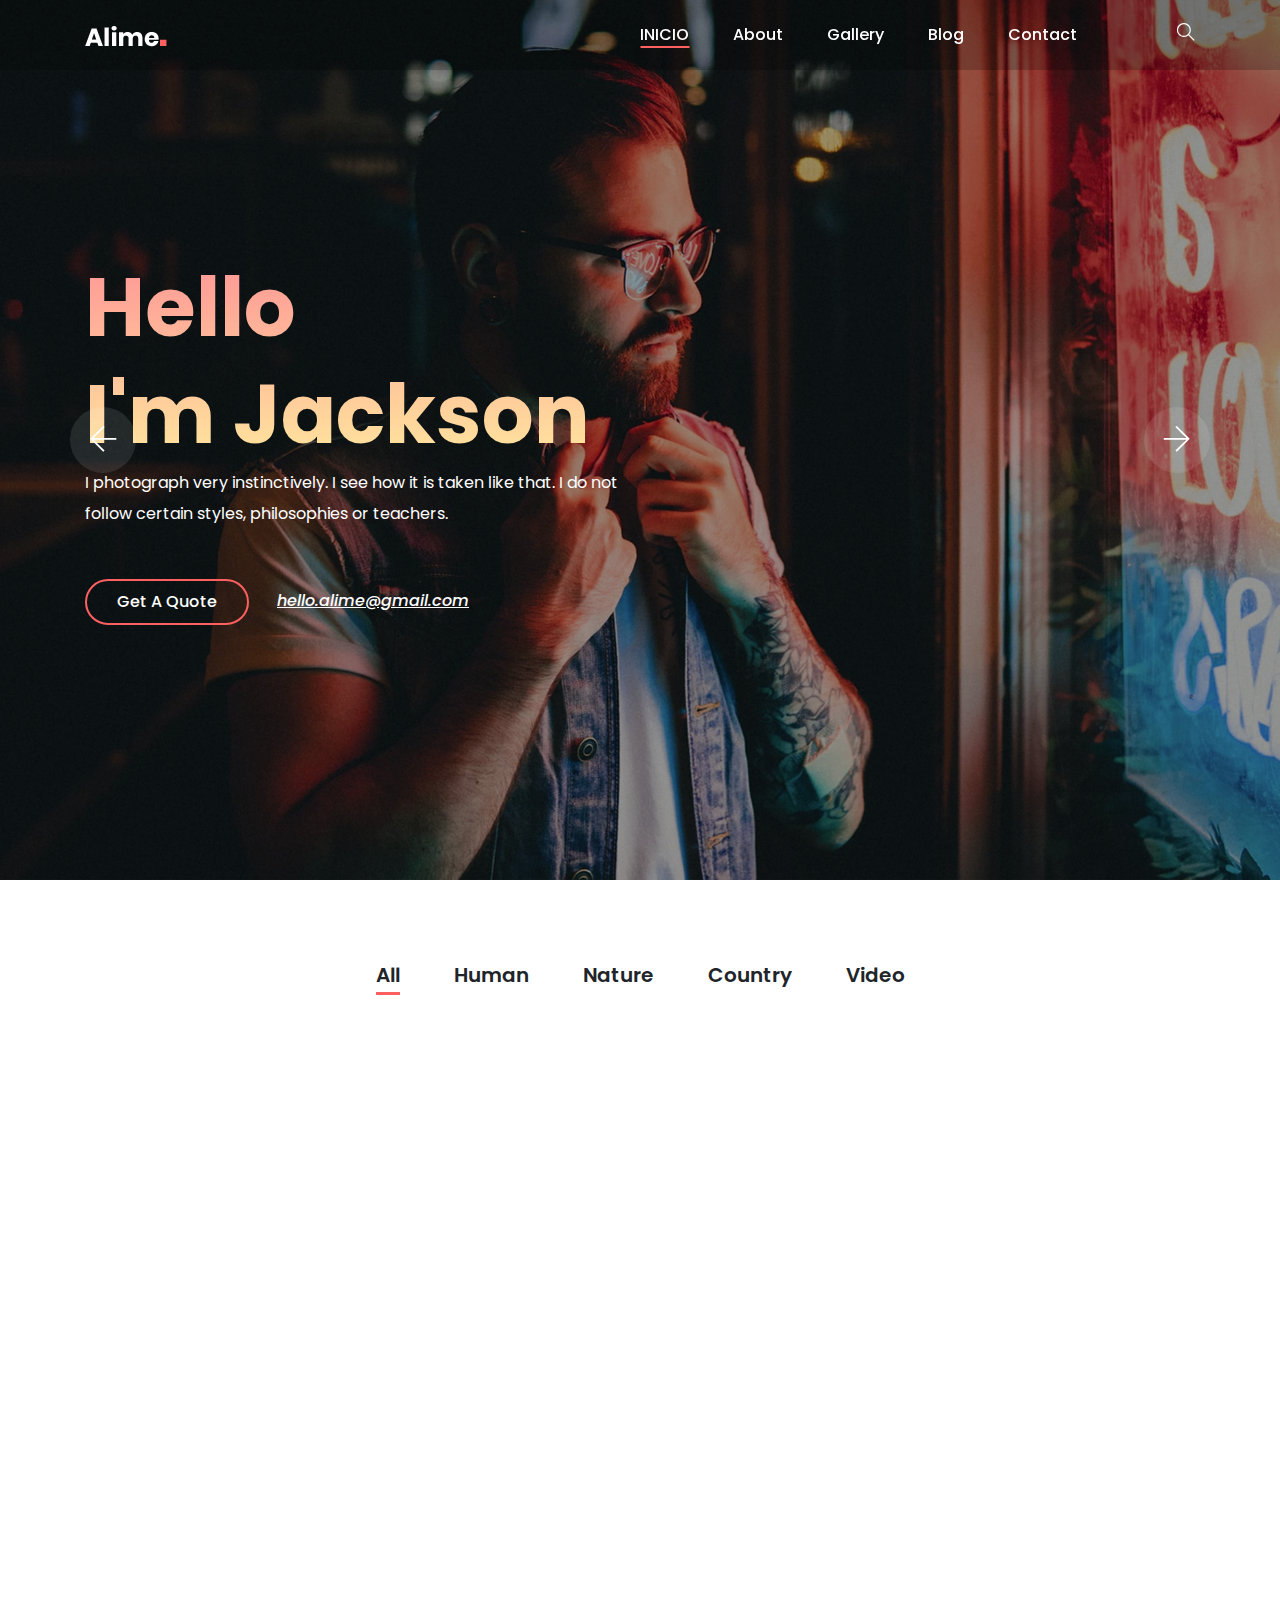
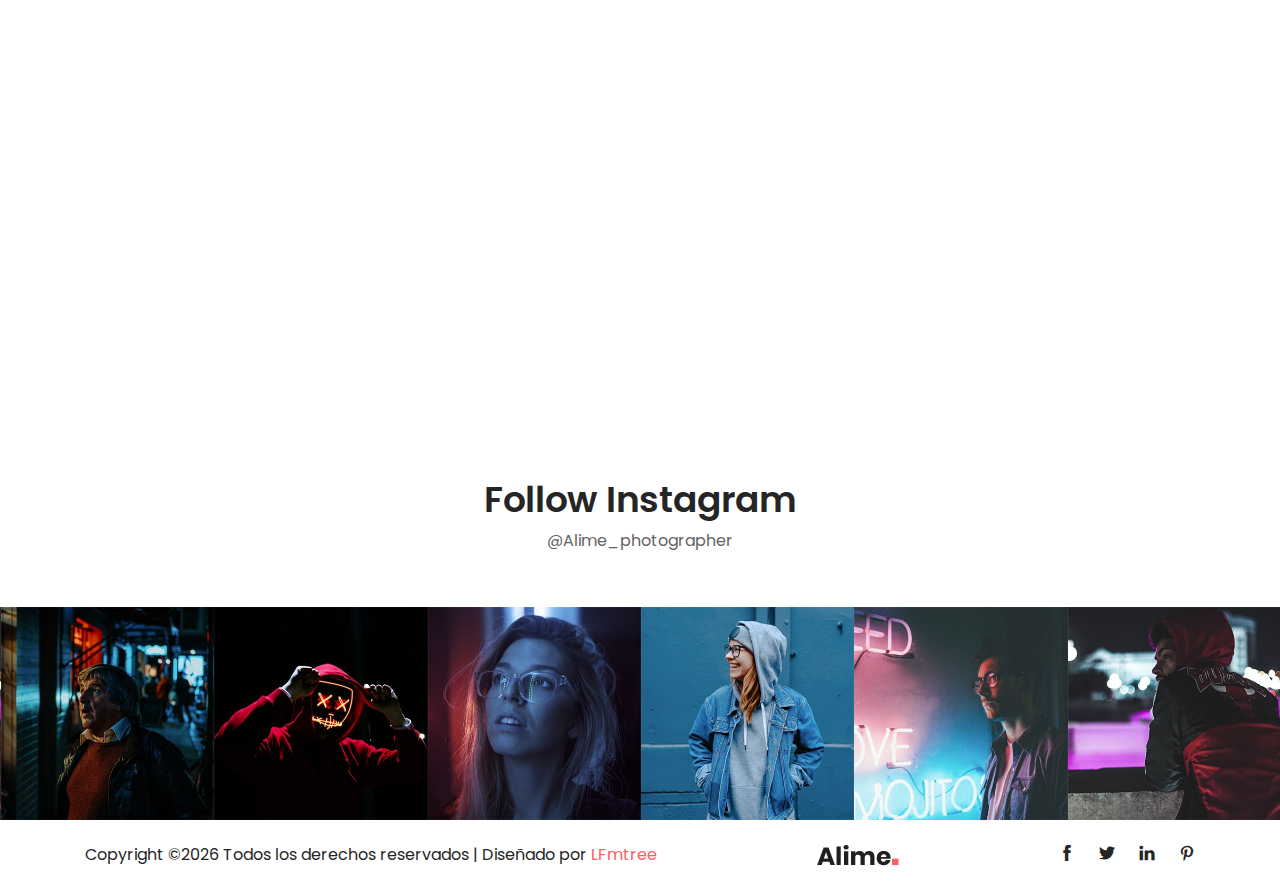
==== commit e9ed058c: "F" ====
--- a/dart/index.html
+++ b/dart/index.html
@@ -18,6 +18,7 @@
 
 </head>
 
+  
 <body>
     <!-- Preloader -->
     <div id="preloader">
@@ -25,8 +26,24 @@
     </div>
     <!-- /Preloader -->
 
-
-               
+    <!-- Top Search Form Area -->
+    <div class="top-search-area">
+        <div class="modal fade" id="searchModal" tabindex="-1" role="dialog" aria-hidden="true">
+            <div class="modal-dialog modal-dialog-centered" role="document">
+                <div class="modal-content">
+                    <div class="modal-body">
+                        <!-- Close -->
+                        <button type="button" class="btn close-btn" data-dismiss="modal"><i class="ti-close"></i></button>
+                        <!-- Form -->
+                        <form action="index.html" method="post">
+                            <input type="search" name="top-search-bar" class="form-control" placeholder="BUSCO...">
+                            <button type="submit">BUSCAR</button>
+                        </form>
+                    </div>
+                </div>
+            </div>
+        </div>
+    </div>
 
     <!-- Header Area Start -->
     <header class="header-area">
@@ -54,10 +71,13 @@
                             <!-- Nav Start -->
                             <div class="classynav">
                                 <ul id="nav">
-                                    <li class="active"><a href="./index.html">Home</a></li>
-                                    <li><a href="#">Pages</a>
+                                    <li class="active"><a href="./index.html">INICIO</a></li>
+
+
+                                   <!-- <li>
+                                        <a href="#">Pages</a>
                                         <ul class="dropdown">
-                                            <li><a href="./index.html">- Home</a></li>
+                                            <li><a href="./index.html">-INICIO</a></li>
                                             <li><a href="./about.html">- About</a></li>
                                             <li><a href="./gallery.html">- Gallery</a></li>
                                             <li><a href="./blog.html">- Blog</a></li>
@@ -72,7 +92,9 @@
                                                 </ul>
                                             </li>
                                         </ul>
-                                    </li>
+                                    </li> -->
+
+
                                     <li><a href="./about.html">About</a></li>
                                     <li><a href="./gallery.html">Gallery</a></li>
                                     <li><a href="./blog.html">Blog</a></li>
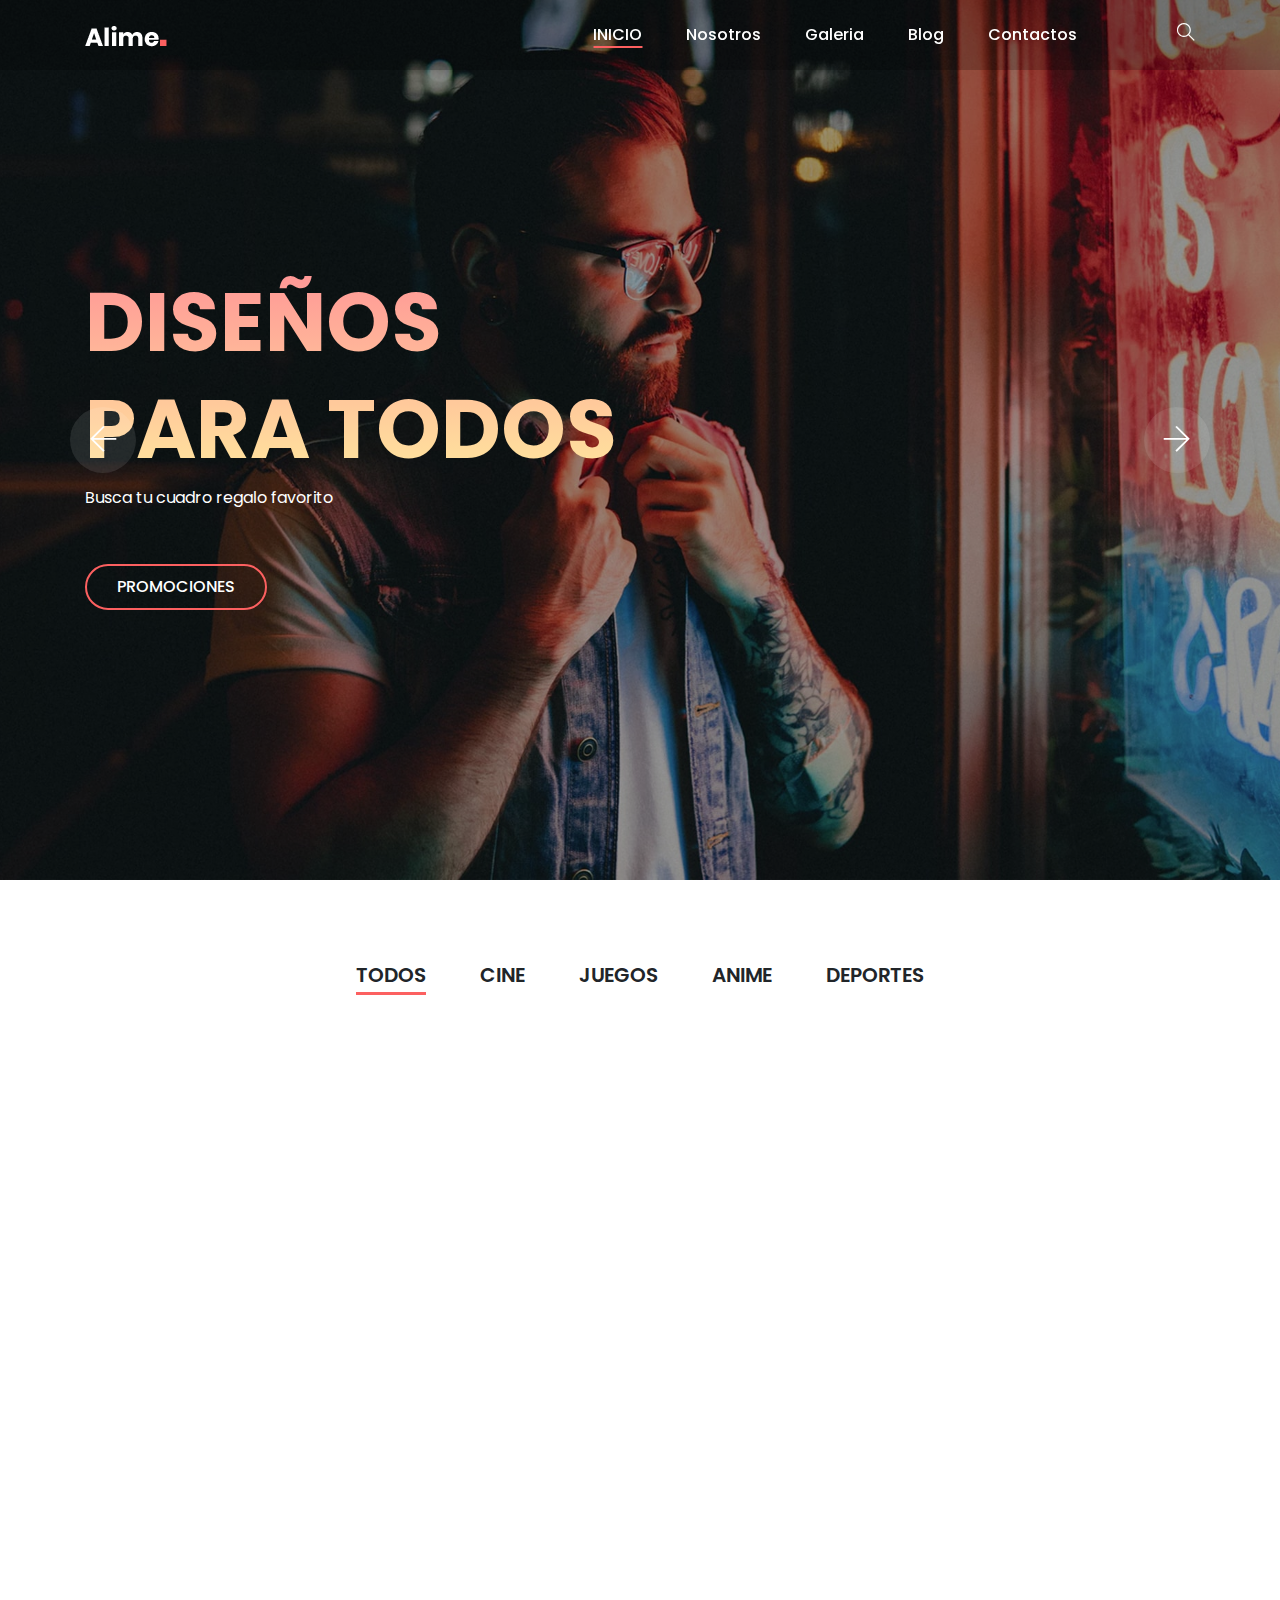
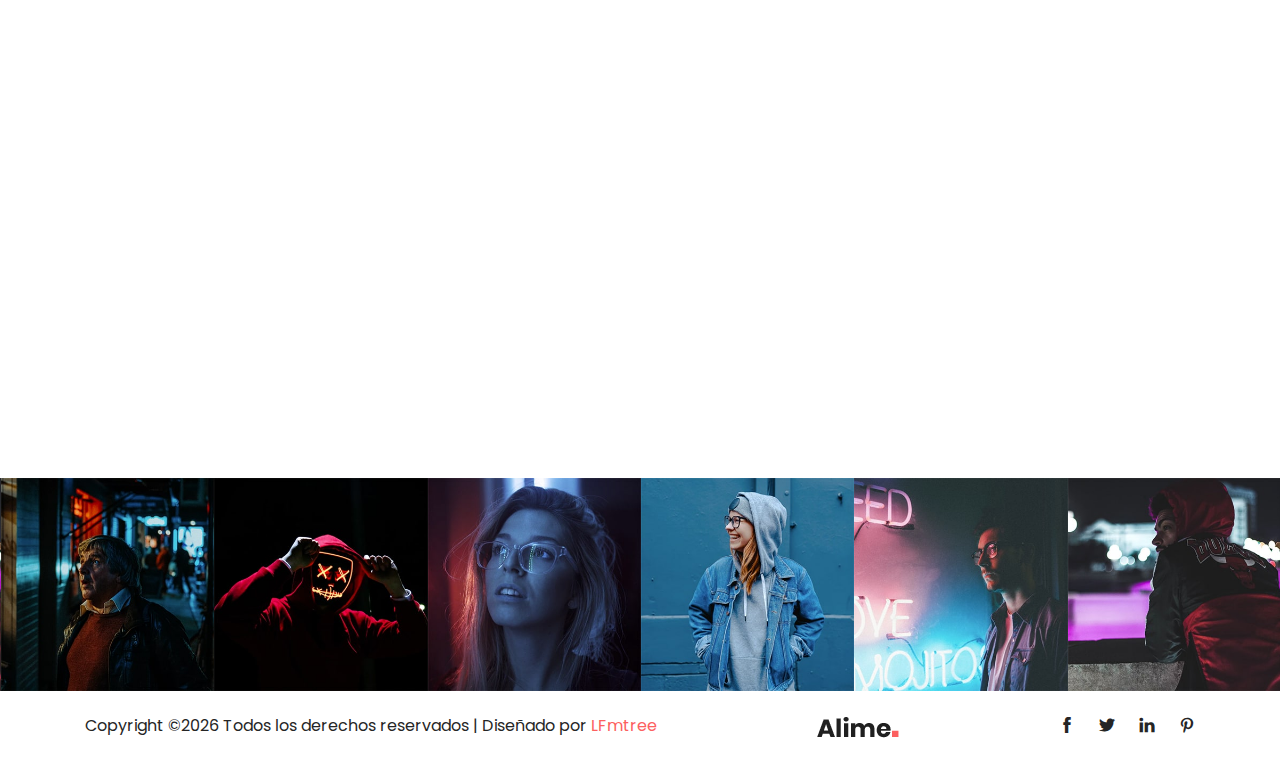
==== commit d83fcacf: "FF" ====
--- a/dart/index.html
+++ b/dart/index.html
@@ -95,10 +95,10 @@
                                     </li> -->
 
 
-                                    <li><a href="./about.html">About</a></li>
-                                    <li><a href="./gallery.html">Gallery</a></li>
+                                    <li><a href="./about.html">Nosotros</a></li>
+                                    <li><a href="./gallery.html">Galeria</a></li>
                                     <li><a href="./blog.html">Blog</a></li>
-                                    <li><a href="./contact.html">Contact</a></li>
+                                    <li><a href="./contact.html">Contactos</a></li>
                                 </ul>
 
                                 <!-- Search Icon -->
@@ -123,11 +123,11 @@
                         <!-- Welcome Text -->
                         <div class="col-12 col-lg-8 col-xl-6">
                             <div class="welcome-text">
-                                <h2 data-animation="bounceInDown" data-delay="900ms">Hello <br>I'm Jackson</h2>
-                                <p data-animation="bounceInDown" data-delay="500ms">I photograph very instinctively. I see how it is taken like that. I do not follow certain styles, philosophies or teachers.</p>
+                                <h2 data-animation="bounceInDown" data-delay="900ms">DISEÑOS<br>PARA TODOS</h2>
+                                <p data-animation="bounceInDown" data-delay="500ms">Busca tu cuadro regalo favorito</p>
                                 <div class="hero-btn-group" data-animation="bounceInDown" data-delay="100ms">
-                                    <a href="#" class="btn alime-btn mb-3 mb-sm-0 mr-4">Get a Quote</a>
-                                    <a class="hero-mail-contact" href="mailto:hello.alime@gmail.com">hello.alime@gmail.com</a>
+                                    <a href="#" class="btn alime-btn mb-3 mb-sm-0 mr-4">PROMOCIONES</a>
+                                   <!-- <a class="hero-mail-contact" href="mailto:hello.alime@gmail.com">hello.alime@gmail.com</a> -->
                                 </div>
                             </div>
                         </div>
@@ -142,11 +142,11 @@
                         <!-- Welcome Text -->
                         <div class="col-12 col-lg-8 col-xl-6">
                             <div class="welcome-text">
-                                <h2 data-animation="bounceInUp" data-delay="100ms">Hello <br>I'm Alime</h2>
-                                <p data-animation="bounceInUp" data-delay="500ms">I photograph very instinctively. I see how it is taken like that. I do not follow certain styles, philosophies or teachers.</p>
+                                <h2 data-animation="bounceInUp" data-delay="100ms">Hola<br>Somos DART</h2>
+                                <p data-animation="bounceInUp" data-delay="500ms">Somos artistas digitales dispuestos a ayudarte con algún regalo personalizado hecho encuadro</p>
                                 <div class="hero-btn-group" data-animation="bounceInUp" data-delay="900ms">
-                                    <a href="#" class="btn alime-btn mb-3 mb-sm-0 mr-4">Get a Quote</a>
-                                    <a class="hero-mail-contact" href="mailto:hello.alime@gmail.com">hello.alime@gmail.com</a>
+                                    <a href="#" class="btn alime-btn mb-3 mb-sm-0 mr-4">CONTACTAR</a>
+                                   <!-- <a class="hero-mail-contact" href="mailto:hello.alime@gmail.com">hello.alime@gmail.com</a> -->
                                 </div>
                             </div>
                         </div>
@@ -165,11 +165,11 @@
                     <!-- Projects Menu -->
                     <div class="alime-projects-menu">
                         <div class="portfolio-menu text-center">
-                            <button class="btn active" data-filter="*">All</button>
-                            <button class="btn" data-filter=".human">Human</button>
-                            <button class="btn" data-filter=".nature">Nature</button>
-                            <button class="btn" data-filter=".country">Country</button>
-                            <button class="btn" data-filter=".video">Video</button>
+                            <button class="btn active" data-filter="*">TODOS</button>
+                            <button class="btn" data-filter=".human">CINE</button>
+                            <button class="btn" data-filter=".nature">JUEGOS</button>
+                            <button class="btn" data-filter=".country">ANIME</button>
+                            <button class="btn" data-filter=".video">DEPORTES</button>
                         </div>
                     </div>
                 </div>
@@ -289,14 +289,14 @@
 
             <div class="row">
                 <div class="col-12 text-center wow fadeInUp" data-wow-delay="700ms">
-                    <a href="#" class="btn alime-btn btn-2 mt-15">View More</a>
+                    <a href="#" class="btn alime-btn btn-2 mt-15">VER GALERIA</a>
                 </div>
             </div>
         </div>
     </div>
     <!-- Gallery Area End -->
 
-    <!-- Follow Area Start -->
+    <!-- Follow Area Start 
     <section class="follow-area clearfix">
         <div class="container">
             <div class="row">
@@ -307,7 +307,7 @@
                     </div>
                 </div>
             </div>
-        </div>
+        </div> -->
 
         <!-- Instagram Feed Area -->
         <div class="instragram-feed-area owl-carousel">
@@ -317,7 +317,7 @@
                 <div class="instagram-hover-content text-center d-flex align-items-center justify-content-center">
                     <a href="#">
                         <i class="ti-instagram" aria-hidden="true"></i>
-                        <span>Alime_photographer</span>
+                        <span>Dart_DecoCuadros</span>
                     </a>
                 </div>
             </div>
@@ -327,7 +327,7 @@
                 <div class="instagram-hover-content text-center d-flex align-items-center justify-content-center">
                     <a href="#">
                         <i class="ti-instagram" aria-hidden="true"></i>
-                        <span>Alime_photographer</span>
+                        <span>Dart_DecoCuadros</span>
                     </a>
                 </div>
             </div>
@@ -337,7 +337,7 @@
                 <div class="instagram-hover-content text-center d-flex align-items-center justify-content-center">
                     <a href="#">
                         <i class="ti-instagram" aria-hidden="true"></i>
-                        <span>Alime_photographer</span>
+                        <span>Dart_DecoCuadros</span>
                     </a>
                 </div>
             </div>
@@ -347,7 +347,7 @@
                 <div class="instagram-hover-content text-center d-flex align-items-center justify-content-center">
                     <a href="#">
                         <i class="ti-instagram" aria-hidden="true"></i>
-                        <span>Alime_photographer</span>
+                        <span>Dart_DecoCuadros</span>
                     </a>
                 </div>
             </div>
@@ -357,7 +357,7 @@
                 <div class="instagram-hover-content text-center d-flex align-items-center justify-content-center">
                     <a href="#">
                         <i class="ti-instagram" aria-hidden="true"></i>
-                        <span>Alime_photographer</span>
+                        <span>Dart_DecoCuadros</span>
                     </a>
                 </div>
             </div>
@@ -367,7 +367,7 @@
                 <div class="instagram-hover-content text-center d-flex align-items-center justify-content-center">
                     <a href="#">
                         <i class="ti-instagram" aria-hidden="true"></i>
-                        <span>Alime_photographer</span>
+                        <span>Dart_DecoCuadros</span>
                     </a>
                 </div>
             </div>
